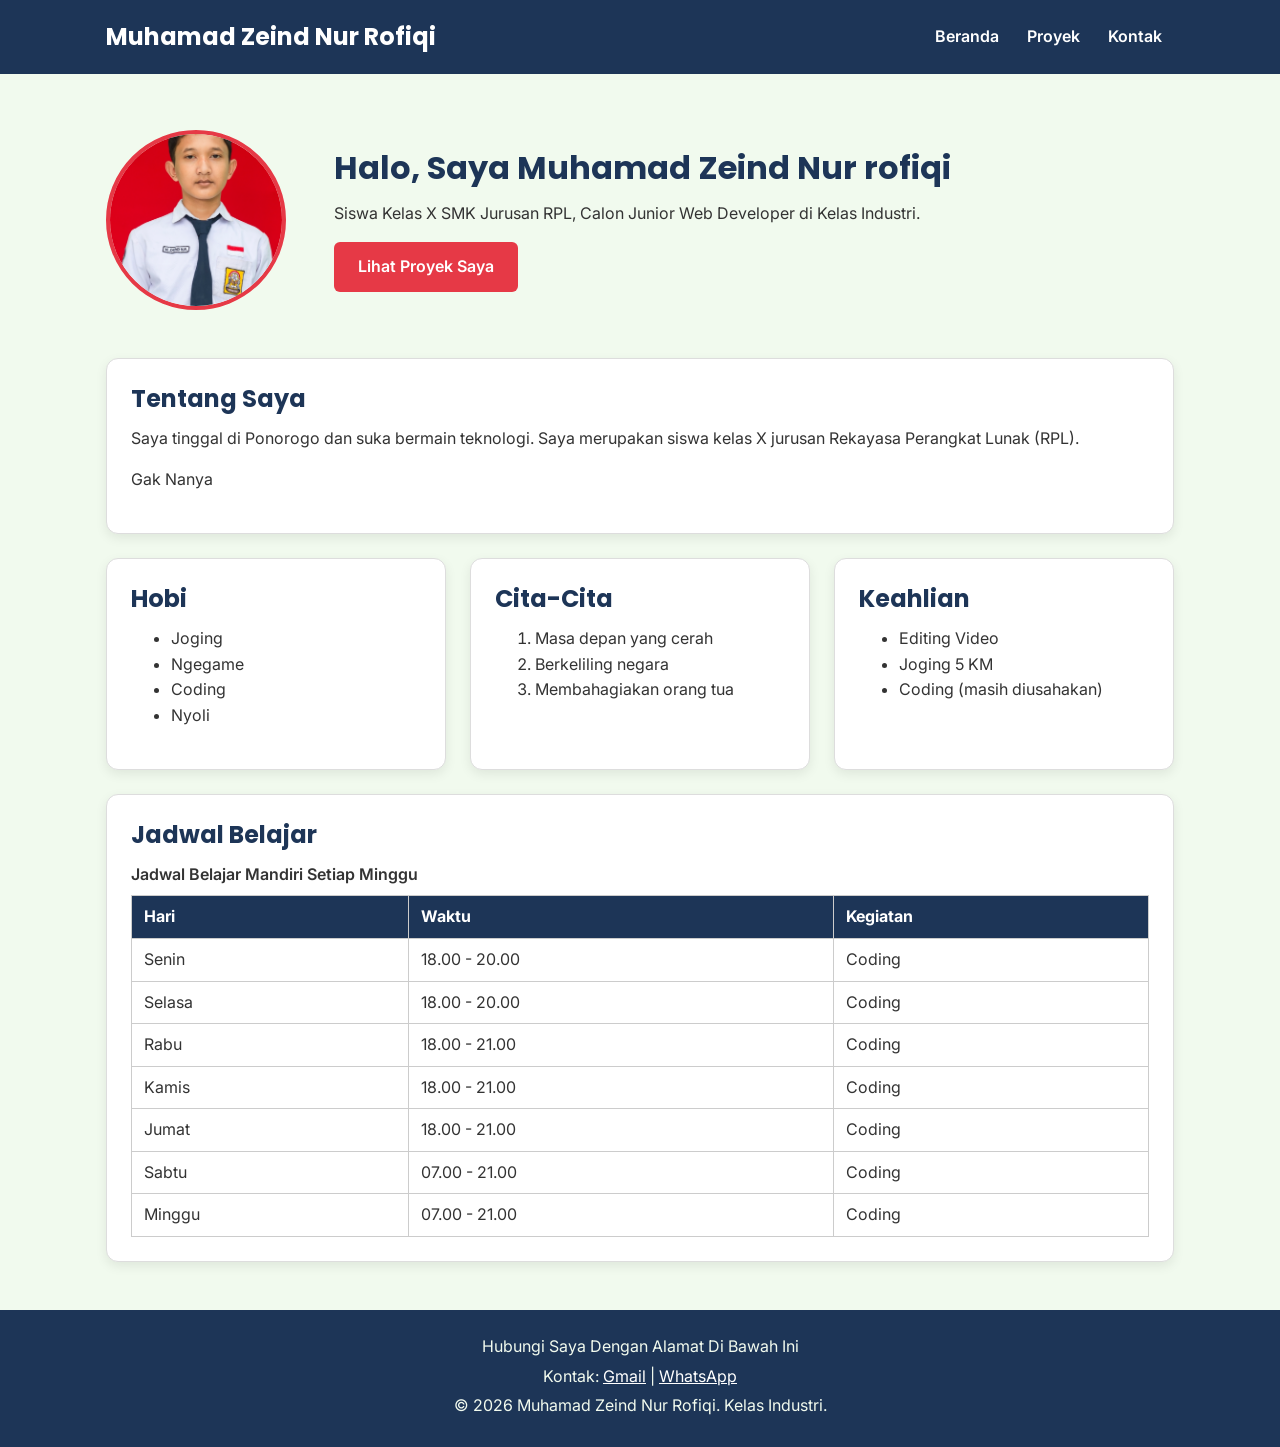
==== index.html @ 330a34e0 "feat: membuat website portofolio" ====
<!DOCTYPE html>
<html lang="id">
<head>
    <meta charset="UTF-8">
    <meta name="viewport" content="width=device-width, initial-scale=1.0">

    <title>Zeind | Portofolio</title>

    <!-- Google Fonts -->
    <link rel="preconnect" href="https://fonts.googleapis.com">
    <link rel="preconnect" href="https://fonts.gstatic.com" crossorigin>

    <link href="https://fonts.googleapis.com/css2?family=Inter:wght@400;600&family=Poppins:wght@600;700&display=swap"
    rel="stylesheet">

    <!-- CSS Eksternal -->
    <link rel="stylesheet" href="ubig4.css">
</head>

<body>

    <!-- HEADER DAN NAVBAR -->
    <header>
        <div class="container navbar">

            <h1>Muhamad Zeind Nur Rofiqi</h1>

            <nav>
                <ul>
                    <li><a href="index.html">Beranda</a></li>
                    <li><a href="proyek.html">Proyek</a></li>
                    <li><a href="kontak.html">Kontak</a></li>
                </ul>
            </nav>

        </div>
    </header>

    <!-- MAIN -->
    <main>
        <div class="container">

            <!-- HERO SECTION -->
            <section class="hero">

                <img src="zeind.jpeg"
                     alt="Foto Muhamad Zeind Nur Rofiqi"
                     width="180">

                <div>
                    <h2>Halo, Saya <link rel="stylesheet" href="ubig4.css">Muhamad Zeind Nur rofiqi</h2>

                    <p>
                        Siswa Kelas X SMK Jurusan RPL,
                        Calon Junior Web Developer di Kelas Industri.
                    </p>

                    <a href="proyek.html" class="tombol">
                        Lihat Proyek Saya
                    </a>
                </div>

            </section>

            <!-- TENTANG SAYA -->
            <section class="kartu">
                <h2>Tentang Saya</h2>

                <p>
                    Saya tinggal di Ponorogo dan suka bermain teknologi.
                    Saya merupakan siswa kelas X jurusan Rekayasa
                    Perangkat Lunak (RPL).
                </p>
                <p>Gak Nanya</p>
            </section>

            <!-- DAFTAR KARTU -->
            <div class="daftar-kartu">

                <!-- HOBI -->
                <section class="kartu">
                    <h2>Hobi</h2>

                    <ul>
                        <li>Joging</li>
                        <li>Ngegame</li>
                        <li>Coding</li>
                        <li>Nyoli</li>
                    </ul>
                </section>

                <!-- CITA-CITA -->
                <section class="kartu">
                    <h2>Cita-Cita</h2>

                    <ol>
                        <li>Masa depan yang cerah</li>
                        <li>Berkeliling negara</li>
                        <li>Membahagiakan orang tua</li>
                    </ol>
                </section>

                <!-- KEAHLIAN -->
                <section class="kartu">
                    <h2>Keahlian</h2>

                    <ul>
                        <li>Editing Video</li>
                        <li>Joging 5 KM</li>
                        <li>Coding (masih diusahakan)</li>
                    </ul>
                </section>

            </div>

            <!-- JADWAL BELAJAR -->
            <section class="kartu">
                <h2>Jadwal Belajar</h2>

                <table>
                    <caption>
                        Jadwal Belajar Mandiri Setiap Minggu
                    </caption>

                    <thead>
                        <tr>
                            <th>Hari</th>
                            <th>Waktu</th>
                            <th>Kegiatan</th>
                        </tr>
                    </thead>

                    <tbody>
                        <tr>
                            <td>Senin</td>
                            <td>18.00 - 20.00</td>
                            <td>Coding</td>
                        </tr>

                        <tr>
                            <td>Selasa</td>
                            <td>18.00 - 20.00</td>
                            <td>Coding</td>
                        </tr>

                        <tr>
                            <td>Rabu</td>
                            <td>18.00 - 21.00</td>
                            <td>Coding</td>
                        </tr>

                        <tr>
                            <td>Kamis</td>
                            <td>18.00 - 21.00</td>
                            <td>Coding</td>
                        </tr>

                        <tr>
                            <td>Jumat</td>
                            <td>18.00 - 21.00</td>
                            <td>Coding</td>
                        </tr>

                        <tr>
                            <td>Sabtu</td>
                            <td>07.00 - 21.00</td>
                            <td>Coding</td>
                        </tr>

                        <tr>
                            <td>Minggu</td>
                            <td>07.00 - 21.00</td>
                            <td>Coding</td>
                        </tr>
                    </tbody>
                </table>
            </section>

        </div>
    </main>

    <!-- FOOTER -->
    <footer>
        <div class="container">

            <p>Hubungi Saya Dengan Alamat Di Bawah Ini</p>

            <p>
                Kontak:
                <a href="mailto:zeindnurzeze@gmail.com">Gmail</a> |
                <a href="https://wa.me/">WhatsApp</a>
            </p>

            <p>
                &copy; 2026 Muhamad Zeind Nur Rofiqi.
                Kelas Industri.
            </p>

        </div>
    </footer>

</body>
</html>
---- ubig4.css ----
/* =====================================
   1. RESET
===================================== */

* {
    box-sizing: border-box;
    margin: 0;
}

img {
    max-width: 100%;
    height: auto;
}


/* =====================================
   2. DASAR HALAMAN
===================================== */

body {
    font-family: "Inter", Arial, sans-serif;
    font-size: 1rem;
    line-height: 1.6;
    color: #333333;
    background-color: #F1FAEE;
}

h1, h2, h3 {
    font-family: "Poppins", Arial, sans-serif;
    color: #1D3557;
    line-height: 1.3;
}

h2 {
    margin-bottom: 0.75rem;
}

p, ul, ol {
    margin-bottom: 1rem;
}

a {
    color: #E63946;
}


/* =====================================
   3. WADAH, HEADER, DAN MENU
===================================== */

.container {
    max-width: 1100px;
    margin: 0 auto;
    padding: 0 1rem;
}

header {
    background-color: #1D3557;
    color: #FFFFFF;
    padding: 1rem 0;
}

header h1 {
    color: #FFFFFF;
    font-size: 1.5rem;
}

.navbar {
    display: flex;
    flex-wrap: wrap;
    justify-content: space-between;
    align-items: center;
    gap: 0.5rem;
}

nav ul {
    display: flex;
    flex-wrap: wrap;
    gap: 0.25rem;
    padding: 0;
    margin: 0;
    list-style: none;
}

nav a {
    display: inline-block;
    padding: 0.5rem 0.75rem;
    border-radius: 6px;
    color: #FFFFFF;
    font-weight: 600;
    text-decoration: none;
}


/* =====================================
   4. ISI UTAMA, HERO, DAN KARTU
===================================== */

main {
    padding: 1.5rem 0;
}

/* HERO SECTION */

.hero {
    display: flex;
    flex-direction: column;
    align-items: center;
    gap: 1.5rem;
    padding: 1rem 0 2rem;
    text-align: center;
}

.hero img {
    width: 180px;
    height: 180px;
    object-fit: cover;
    border: 4px solid #E63946;
    border-radius: 50%;
}

.hero h2 {
    font-size: 2rem;
}

.tombol {
    display: inline-block;
    padding: 0.75rem 1.5rem;
    border-radius: 6px;
    background-color: #E63946;
    color: #FFFFFF;
    font-weight: 600;
    text-decoration: none;
}

/* KARTU */

.kartu {
    background-color: #FFFFFF;
    padding: 1rem;
    margin-bottom: 1.5rem;
    border: 1px solid #DDDDDD;
    border-radius: 12px;
    box-shadow: 0 4px 12px rgba(0, 0, 0, 0.08);
}

/* DAFTAR KARTU FLEXBOX */

.daftar-kartu {
    display: flex;
    flex-wrap: wrap;
    gap: 1.5rem;
    margin-bottom: 1.5rem;
}

.daftar-kartu .kartu {
    flex: 1 1 280px;
    margin-bottom: 0;
}


/* =====================================
   5. TABEL
===================================== */

table {
    border-collapse: collapse;
    width: 100%;
}

caption {
    font-weight: 600;
    text-align: left;
    margin-bottom: 0.5rem;
}

th, td {
    border: 1px solid #CCCCCC;
    padding: 0.5rem 0.75rem;
    text-align: left;
}

th {
    background-color: #1D3557;
    color: #FFFFFF;
}


/* =====================================
   6. FORM
===================================== */

label {
    font-weight: 600;
}

input, select, textarea {
    width: 100%;
    max-width: 22rem;
    padding: 0.6rem;
    margin-top: 0.25rem;
    border: 1px solid #CCCCCC;
    border-radius: 6px;
    font-family: inherit;
    font-size: 1rem;
}

button {
    padding: 0.75rem 1.5rem;
    border: none;
    border-radius: 6px;
    background-color: #E63946;
    color: #FFFFFF;
    font-family: inherit;
    font-size: 1rem;
    font-weight: 600;
    cursor: pointer;
}


/* =====================================
   7. FOOTER
===================================== */

footer {
    background-color: #1D3557;
    color: #F1FAEE;
    text-align: center;
    padding: 1.5rem;
}

footer p {
    margin-bottom: 0.25rem;
}

footer a {
    color: #FFFFFF;
}


/* =====================================
   8. TABLET: LEBAR 768PX KE ATAS
===================================== */

@media (min-width: 768px) {

    .hero {
        flex-direction: row;
        padding: 2rem 0 3rem;
        text-align: left;
    }

    .kartu {
        padding: 1.5rem;
    }

}


/* =====================================
   9. LAPTOP: LEBAR 1024PX KE ATAS
===================================== */

@media (min-width: 1024px) {

    .hero {
        gap: 3rem;
    }

}

.contact-card {
    background-color: #F1FAEE;
    border: 2px solid #A8DADC;
    border-radius: 12px;
    padding: 25px;
    margin: 30px auto;
    max-width: 600px;
    text-align: center;
}

.contact-card h2 {
    color: #1D3557;
    margin-bottom: 15px;
}

.contact-card p {
    color: #333333;
    margin-bottom: 20px;
}

.social-links {
    display: flex;
    justify-content: center;
    gap: 15px;
    flex-wrap: wrap;
}

.social-links a {
    background-color: #1D3557;
    color: #FFFFFF;
    padding: 10px 20px;
    border-radius: 6px;
    text-decoration: none;
}

.social-links a:hover {
    background-color: #457B9D;
}
---- ubig4.css ----
/* =====================================
   1. RESET
===================================== */

* {
    box-sizing: border-box;
    margin: 0;
}

img {
    max-width: 100%;
    height: auto;
}


/* =====================================
   2. DASAR HALAMAN
===================================== */

body {
    font-family: "Inter", Arial, sans-serif;
    font-size: 1rem;
    line-height: 1.6;
    color: #333333;
    background-color: #F1FAEE;
}

h1, h2, h3 {
    font-family: "Poppins", Arial, sans-serif;
    color: #1D3557;
    line-height: 1.3;
}

h2 {
    margin-bottom: 0.75rem;
}

p, ul, ol {
    margin-bottom: 1rem;
}

a {
    color: #E63946;
}


/* =====================================
   3. WADAH, HEADER, DAN MENU
===================================== */

.container {
    max-width: 1100px;
    margin: 0 auto;
    padding: 0 1rem;
}

header {
    background-color: #1D3557;
    color: #FFFFFF;
    padding: 1rem 0;
}

header h1 {
    color: #FFFFFF;
    font-size: 1.5rem;
}

.navbar {
    display: flex;
    flex-wrap: wrap;
    justify-content: space-between;
    align-items: center;
    gap: 0.5rem;
}

nav ul {
    display: flex;
    flex-wrap: wrap;
    gap: 0.25rem;
    padding: 0;
    margin: 0;
    list-style: none;
}

nav a {
    display: inline-block;
    padding: 0.5rem 0.75rem;
    border-radius: 6px;
    color: #FFFFFF;
    font-weight: 600;
    text-decoration: none;
}


/* =====================================
   4. ISI UTAMA, HERO, DAN KARTU
===================================== */

main {
    padding: 1.5rem 0;
}

/* HERO SECTION */

.hero {
    display: flex;
    flex-direction: column;
    align-items: center;
    gap: 1.5rem;
    padding: 1rem 0 2rem;
    text-align: center;
}

.hero img {
    width: 180px;
    height: 180px;
    object-fit: cover;
    border: 4px solid #E63946;
    border-radius: 50%;
}

.hero h2 {
    font-size: 2rem;
}

.tombol {
    display: inline-block;
    padding: 0.75rem 1.5rem;
    border-radius: 6px;
    background-color: #E63946;
    color: #FFFFFF;
    font-weight: 600;
    text-decoration: none;
}

/* KARTU */

.kartu {
    background-color: #FFFFFF;
    padding: 1rem;
    margin-bottom: 1.5rem;
    border: 1px solid #DDDDDD;
    border-radius: 12px;
    box-shadow: 0 4px 12px rgba(0, 0, 0, 0.08);
}

/* DAFTAR KARTU FLEXBOX */

.daftar-kartu {
    display: flex;
    flex-wrap: wrap;
    gap: 1.5rem;
    margin-bottom: 1.5rem;
}

.daftar-kartu .kartu {
    flex: 1 1 280px;
    margin-bottom: 0;
}


/* =====================================
   5. TABEL
===================================== */

table {
    border-collapse: collapse;
    width: 100%;
}

caption {
    font-weight: 600;
    text-align: left;
    margin-bottom: 0.5rem;
}

th, td {
    border: 1px solid #CCCCCC;
    padding: 0.5rem 0.75rem;
    text-align: left;
}

th {
    background-color: #1D3557;
    color: #FFFFFF;
}


/* =====================================
   6. FORM
===================================== */

label {
    font-weight: 600;
}

input, select, textarea {
    width: 100%;
    max-width: 22rem;
    padding: 0.6rem;
    margin-top: 0.25rem;
    border: 1px solid #CCCCCC;
    border-radius: 6px;
    font-family: inherit;
    font-size: 1rem;
}

button {
    padding: 0.75rem 1.5rem;
    border: none;
    border-radius: 6px;
    background-color: #E63946;
    color: #FFFFFF;
    font-family: inherit;
    font-size: 1rem;
    font-weight: 600;
    cursor: pointer;
}


/* =====================================
   7. FOOTER
===================================== */

footer {
    background-color: #1D3557;
    color: #F1FAEE;
    text-align: center;
    padding: 1.5rem;
}

footer p {
    margin-bottom: 0.25rem;
}

footer a {
    color: #FFFFFF;
}


/* =====================================
   8. TABLET: LEBAR 768PX KE ATAS
===================================== */

@media (min-width: 768px) {

    .hero {
        flex-direction: row;
        padding: 2rem 0 3rem;
        text-align: left;
    }

    .kartu {
        padding: 1.5rem;
    }

}


/* =====================================
   9. LAPTOP: LEBAR 1024PX KE ATAS
===================================== */

@media (min-width: 1024px) {

    .hero {
        gap: 3rem;
    }

}

.contact-card {
    background-color: #F1FAEE;
    border: 2px solid #A8DADC;
    border-radius: 12px;
    padding: 25px;
    margin: 30px auto;
    max-width: 600px;
    text-align: center;
}

.contact-card h2 {
    color: #1D3557;
    margin-bottom: 15px;
}

.contact-card p {
    color: #333333;
    margin-bottom: 20px;
}

.social-links {
    display: flex;
    justify-content: center;
    gap: 15px;
    flex-wrap: wrap;
}

.social-links a {
    background-color: #1D3557;
    color: #FFFFFF;
    padding: 10px 20px;
    border-radius: 6px;
    text-decoration: none;
}

.social-links a:hover {
    background-color: #457B9D;
}
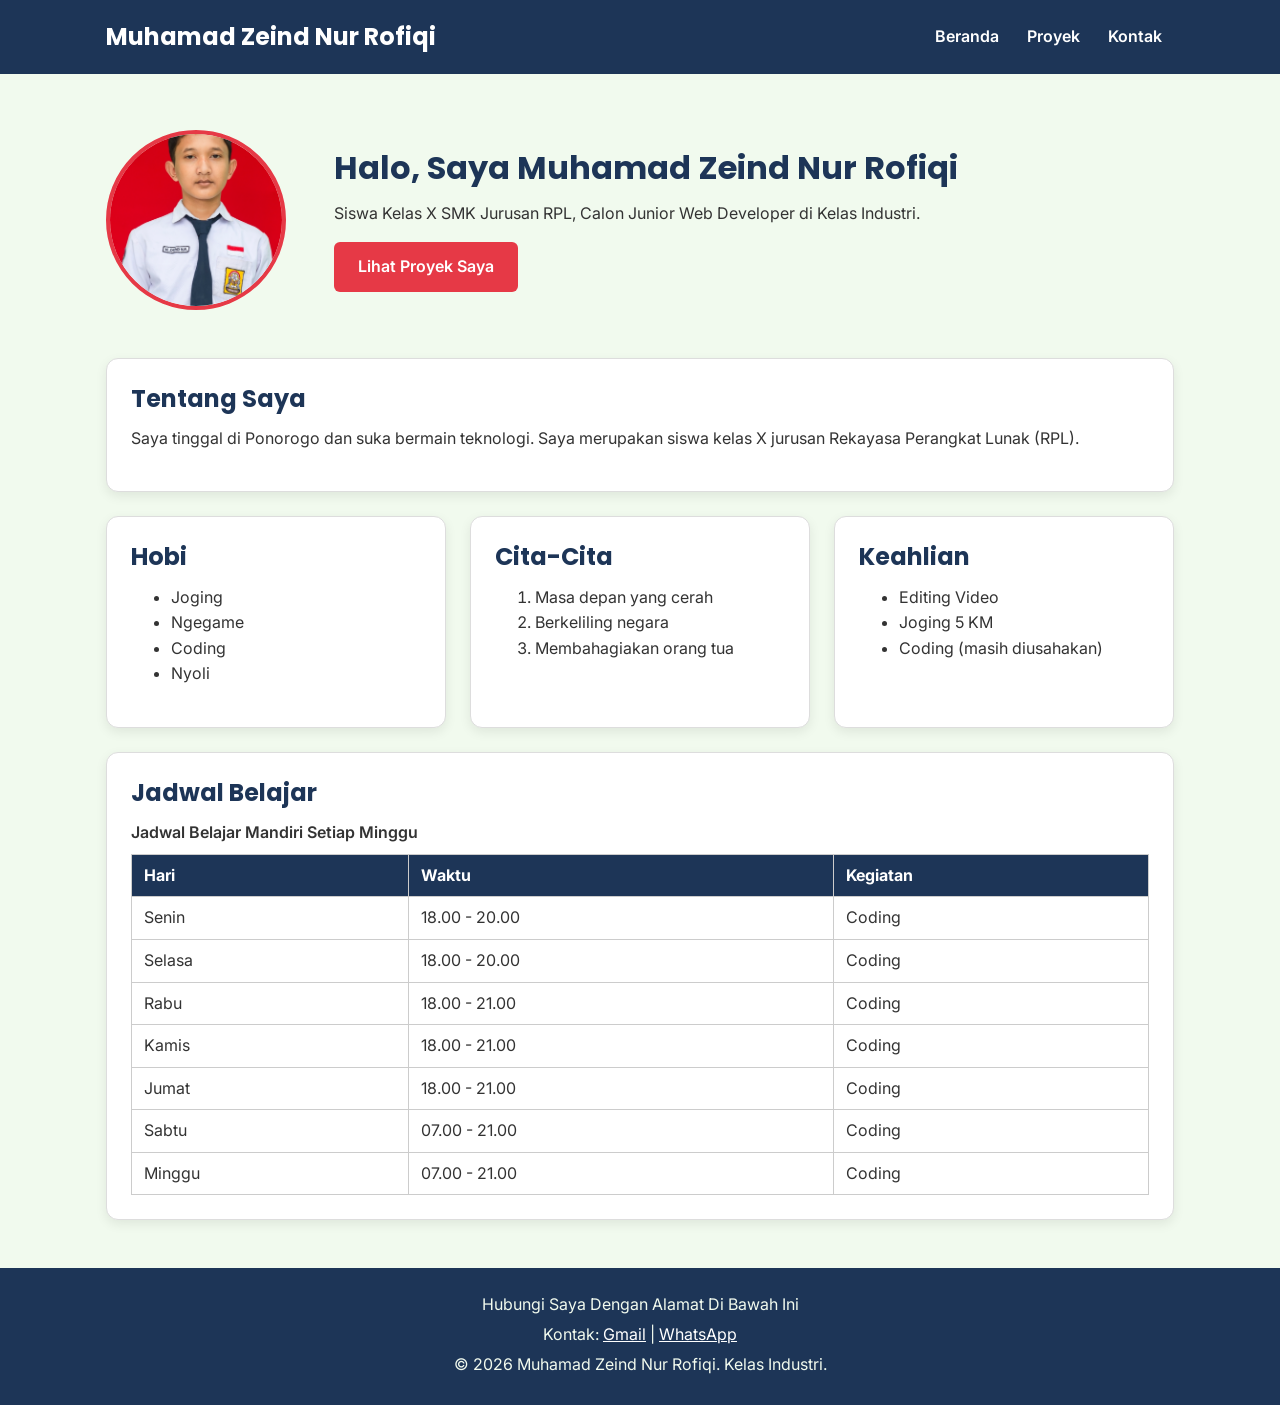
==== commit e7dae298: "feat: tambah latihan JavaScript P1-W06" ====
--- a/index.html
+++ b/index.html
@@ -16,6 +16,10 @@
 
     <!-- CSS Eksternal -->
     <link rel="stylesheet" href="ubig4.css">
+
+    <!-- JavaScript -->
+    <script src="js/latihan.js" defer></script>
+    <script src="js/logika.js" defer></script>
 </head>
 
 <body>
@@ -49,7 +53,7 @@
                      width="180">
 
                 <div>
-                    <h2>Halo, Saya <link rel="stylesheet" href="ubig4.css">Muhamad Zeind Nur rofiqi</h2>
+                    <h2>Halo, Saya Muhamad Zeind Nur Rofiqi</h2>
 
                     <p>
                         Siswa Kelas X SMK Jurusan RPL,
@@ -72,7 +76,6 @@
                     Saya merupakan siswa kelas X jurusan Rekayasa
                     Perangkat Lunak (RPL).
                 </p>
-                <p>Gak Nanya</p>
             </section>
 
             <!-- DAFTAR KARTU -->
